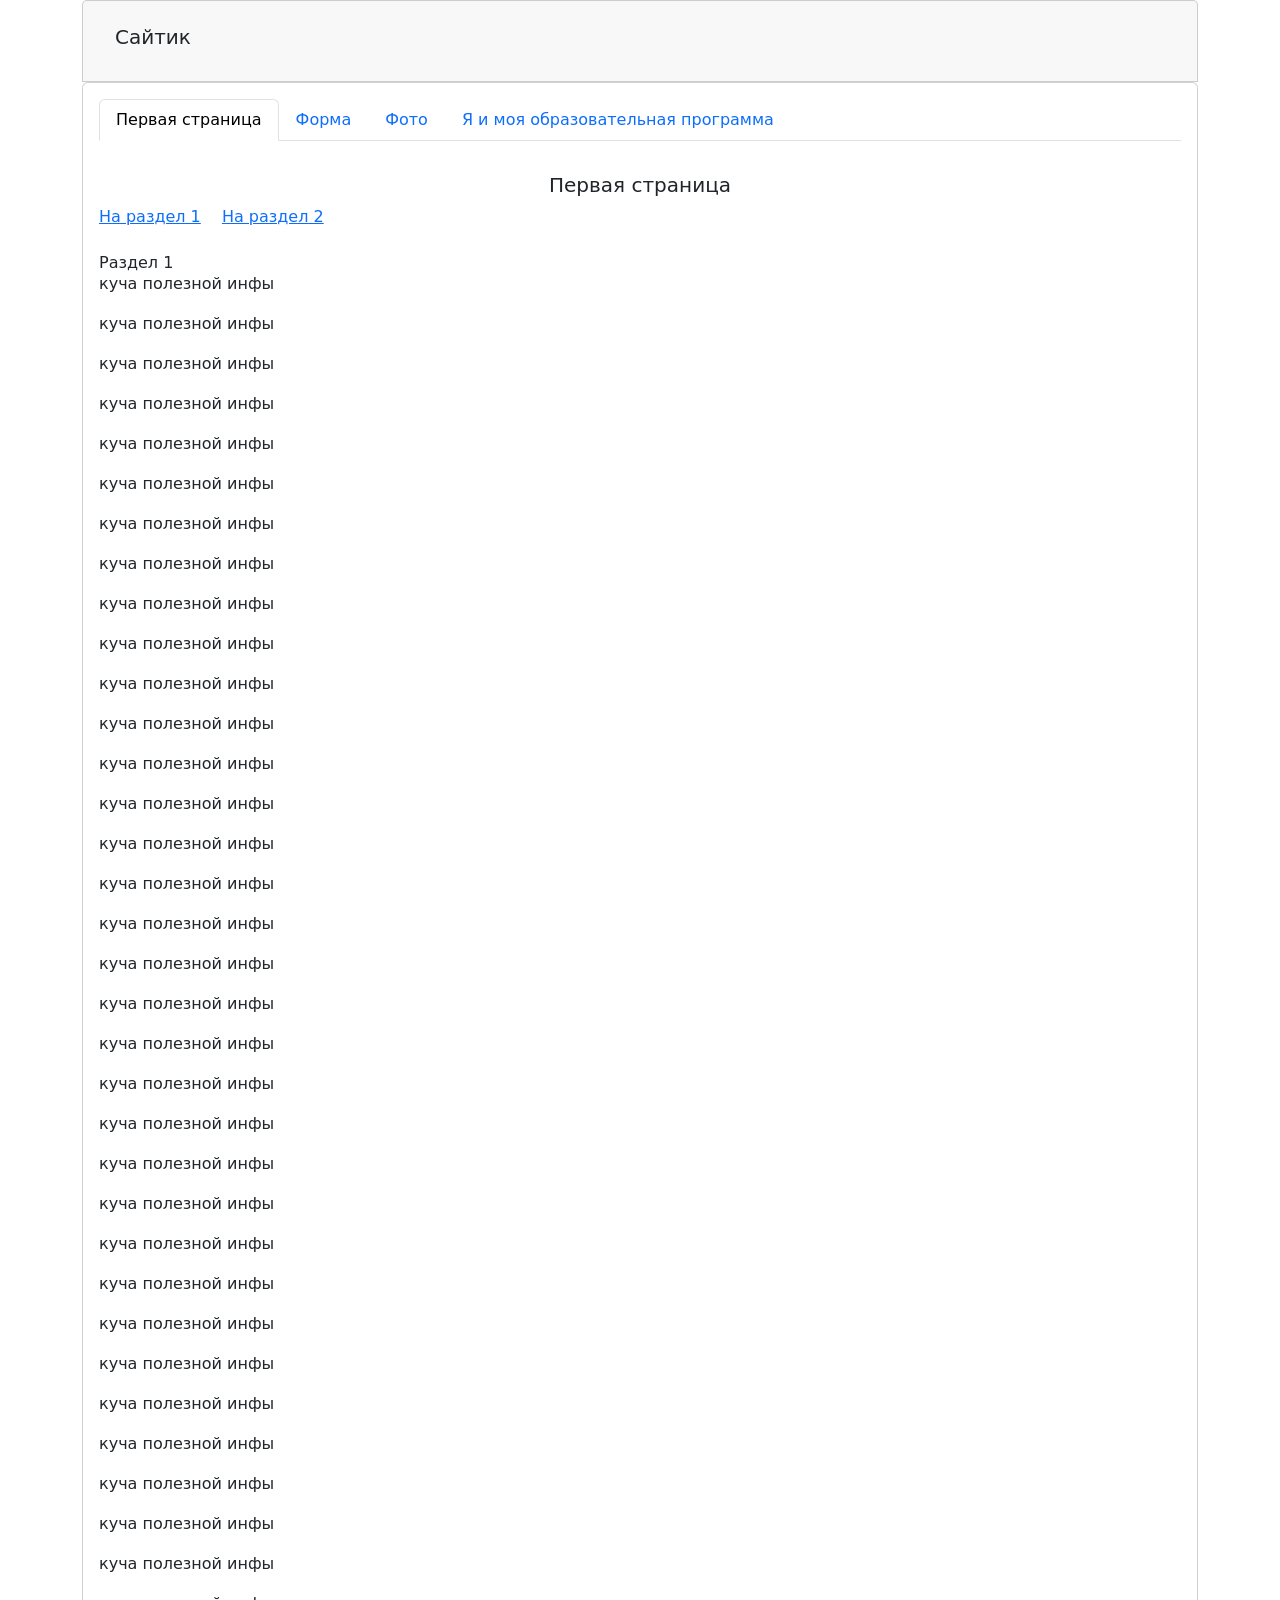
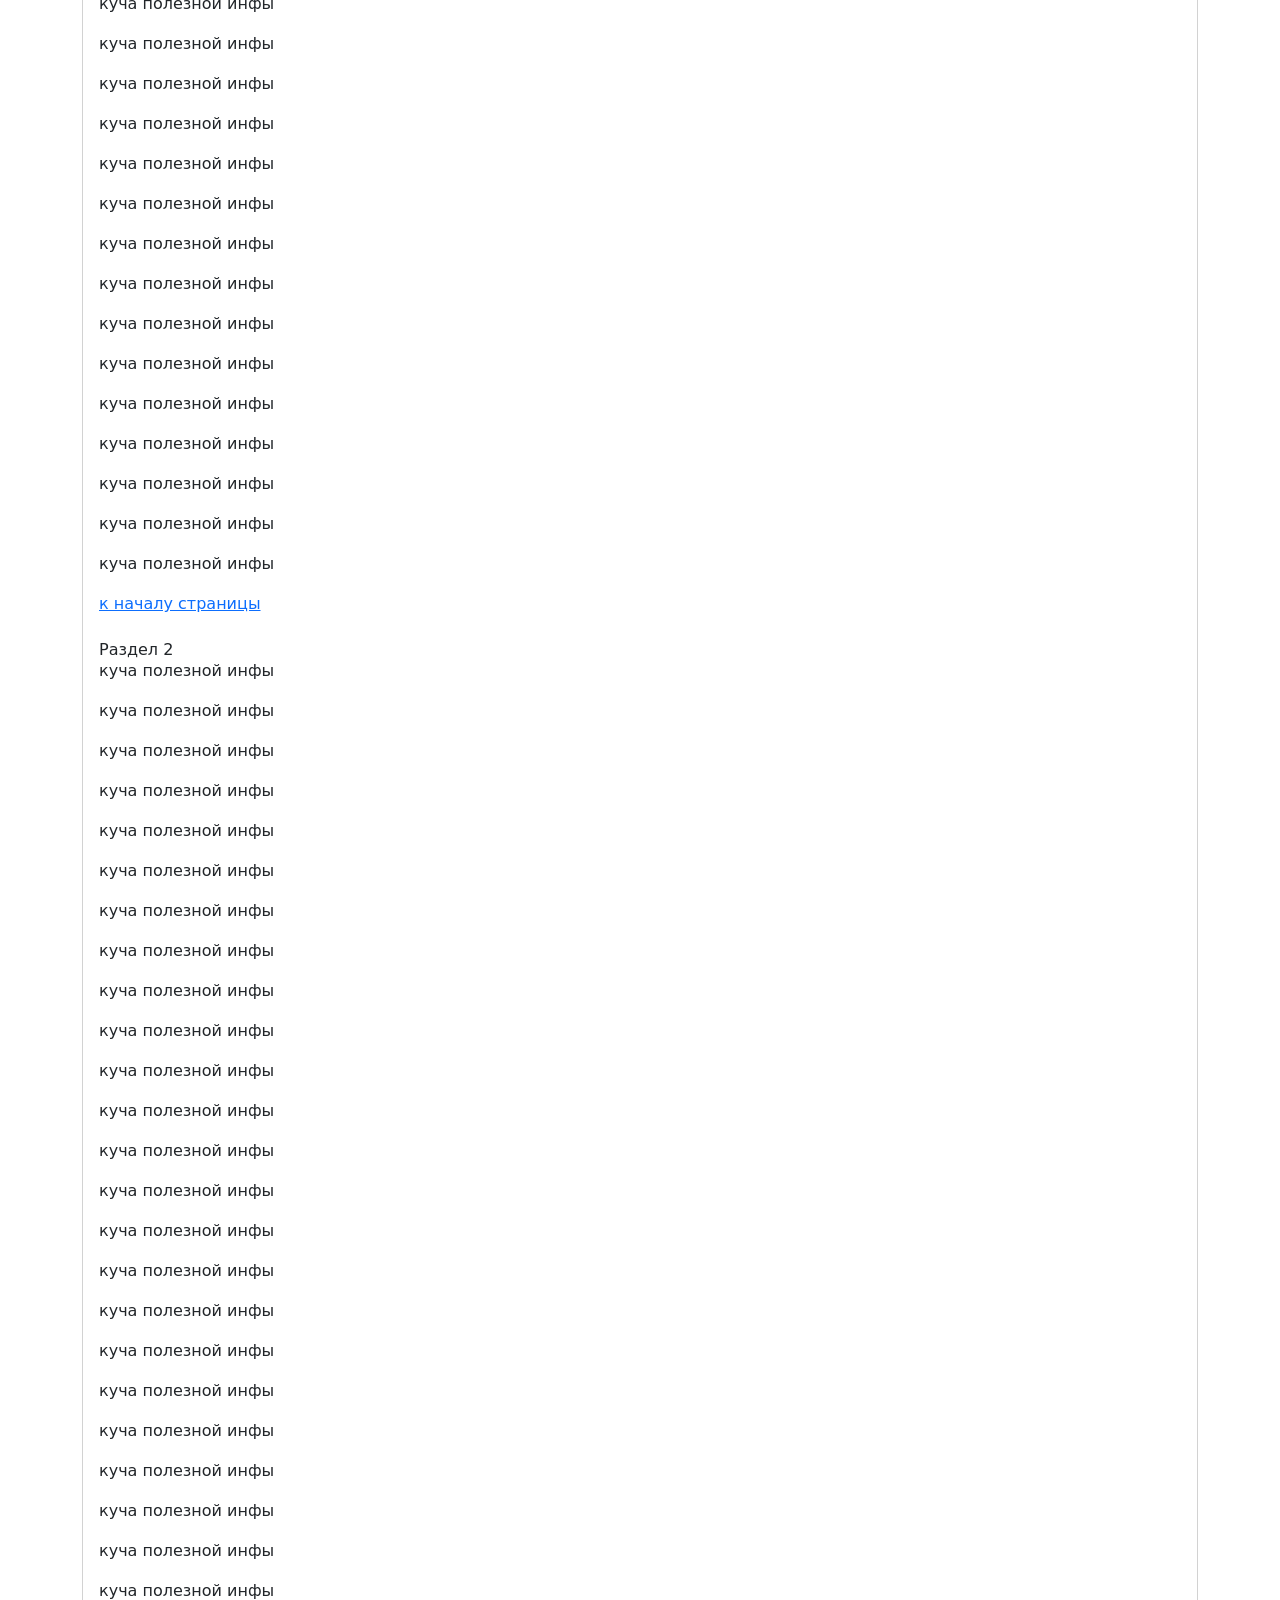
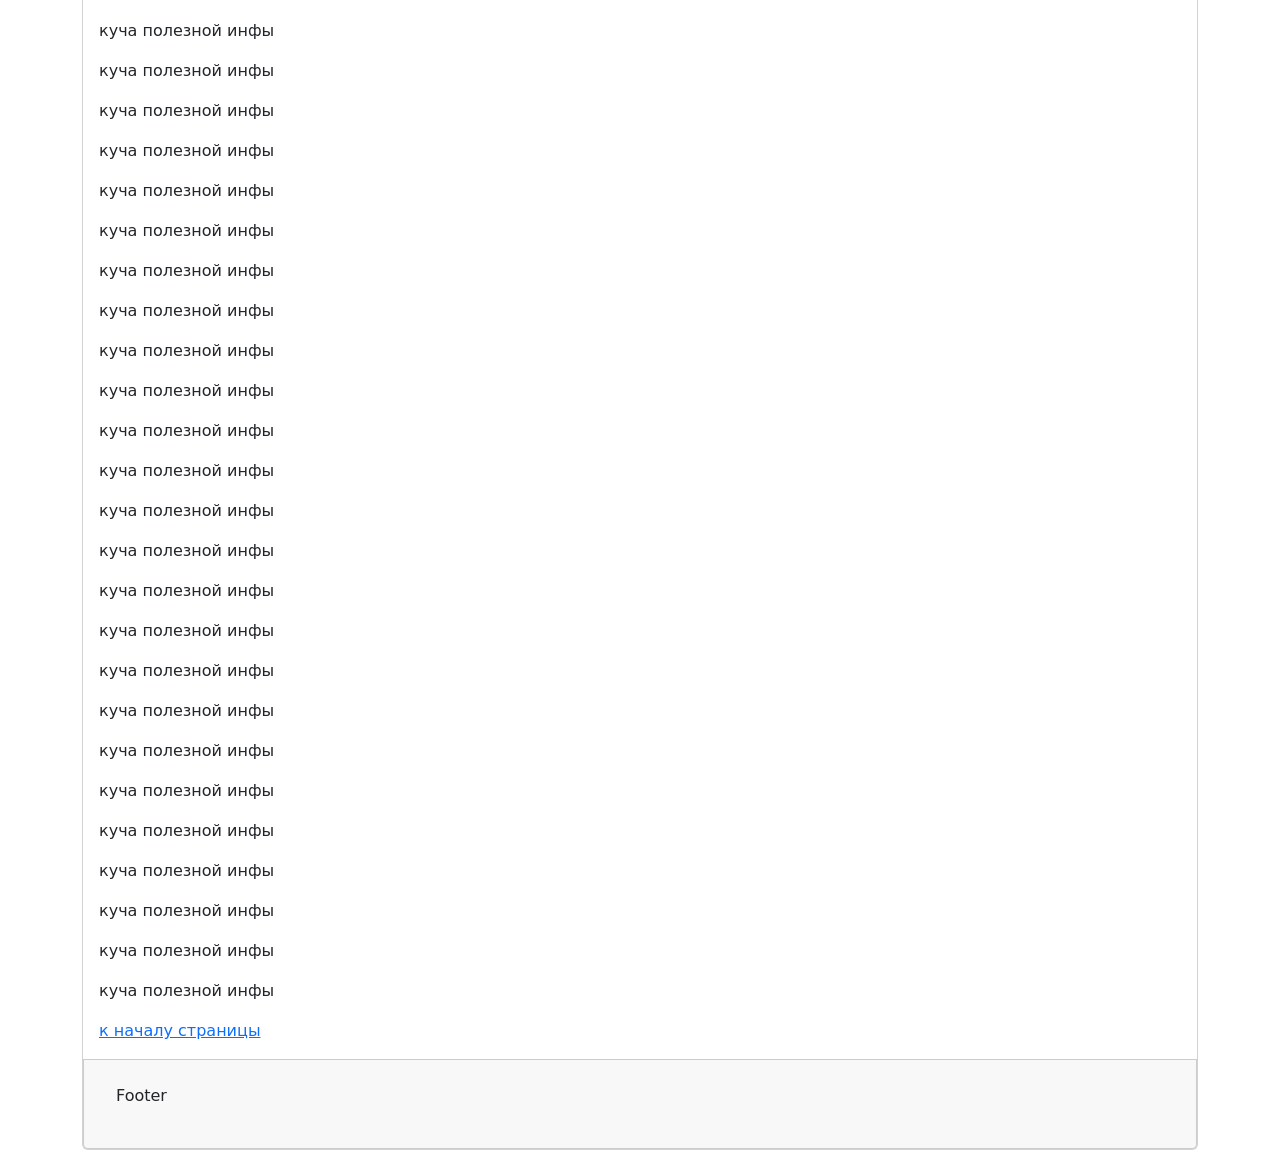
==== index.html @ 2c3e349f "Test" ====
<!doctype html>
<html lang="ru">

<head>
    <meta charset="utf-8">
    <!-- Адаптивность: ширина viewport равна ширине устройства, масштаб 100% -->
    <meta content="width=device-width, initial-scale=1" name="viewport">
    <title>Первая страница — учебный сайт</title>

    <link href="https://cdn.jsdelivr.net/npm/bootstrap@5.3.3/dist/css/bootstrap.min.css" rel="stylesheet"
        integrity="sha384-QWTKZyjpPEjISv5WaRU9OFeRpok6YctnYmDr5pNlyT2bRjXh0JMhjY6hW+ALEwIH" crossorigin="anonymous">
    <link rel="stylesheet" type="text/css" href="./css/my.css">
</head>

<body>

    <!-- .container — центрированный блок с адаптивной максимальной шириной -->
    <div class="container">

        <!-- ШАПКА САЙТА (одинакова на всех страницах). Фон — картинка из папки images -->
        <header class="card card-header">
            <div class="card-body">
                <h5>Сайтик</a></h5>
            </div>
        </header>

        <div class="card">
            <!-- НАВИГАЦИЯ (одинакова на всех страницах).
                 Класс "active" и aria-current отмечают текущую страницу. -->
            <nav class="card-body">
                <ul class="nav nav-tabs">
                    <li class="nav-item"><a class="nav-link active" aria-current="page" href="./index.html">Первая
                            страница</a></li>
                    <li class="nav-item"><a class="nav-link" href="./form.html">Форма</a></li>
                    <li class="nav-item"><a class="nav-link" href="photos.html">Фото</a></li>
                    <li class="nav-item"><a class="nav-link" href="./program.html">Я и моя образовательная программа</a></li>
                </ul>
            </nav>


            <!-- начало уникального содержания страницы -->
            <main class="card-body">
                <!-- id используется как якорь для ссылок «к началу страницы». -->
                <h5 class="card-title text-center" id="top_of_page">Первая страница</h5>

                <!-- Ссылки-якоря: href="#id" прокручивает страницу к элементу с этим id -->
                <a class="card-link" href="#section_1">На раздел 1</a>
                <a class="card-link" href="#section_2">На раздел 2</a>

                <!-- Раздел 1. Якорь id стоит прямо на заголовке (отдельная пустая ссылка не нужна) -->
                <h6 class="card-subtitle" id="section_1">Раздел 1</h6>
                <p class="card-text">куча полезной инфы</p>
                <p class="card-text">куча полезной инфы</p>
                <p class="card-text">куча полезной инфы</p>
                <p class="card-text">куча полезной инфы</p>
                <p class="card-text">куча полезной инфы</p>
                <p class="card-text">куча полезной инфы</p>
                <p class="card-text">куча полезной инфы</p>
                <p class="card-text">куча полезной инфы</p>
                <p class="card-text">куча полезной инфы</p>
                <p class="card-text">куча полезной инфы</p>
                <p class="card-text">куча полезной инфы</p>
                <p class="card-text">куча полезной инфы</p>
                <p class="card-text">куча полезной инфы</p>
                <p class="card-text">куча полезной инфы</p>
                <p class="card-text">куча полезной инфы</p>
                <p class="card-text">куча полезной инфы</p>
                <p class="card-text">куча полезной инфы</p>
                <p class="card-text">куча полезной инфы</p>
                <p class="card-text">куча полезной инфы</p>
                <p class="card-text">куча полезной инфы</p>
                <p class="card-text">куча полезной инфы</p>
                <p class="card-text">куча полезной инфы</p>
                <p class="card-text">куча полезной инфы</p>
                <p class="card-text">куча полезной инфы</p>
                <p class="card-text">куча полезной инфы</p>
                <p class="card-text">куча полезной инфы</p>
                <p class="card-text">куча полезной инфы</p>
                <p class="card-text">куча полезной инфы</p>
                <p class="card-text">куча полезной инфы</p>
                <p class="card-text">куча полезной инфы</p>
                <p class="card-text">куча полезной инфы</p>
                <p class="card-text">куча полезной инфы</p>
                <p class="card-text">куча полезной инфы</p>
                <p class="card-text">куча полезной инфы</p>
                <p class="card-text">куча полезной инфы</p>
                <p class="card-text">куча полезной инфы</p>
                <p class="card-text">куча полезной инфы</p>
                <p class="card-text">куча полезной инфы</p>
                <p class="card-text">куча полезной инфы</p>
                <p class="card-text">куча полезной инфы</p>
                <p class="card-text">куча полезной инфы</p>
                <p class="card-text">куча полезной инфы</p>
                <p class="card-text">куча полезной инфы</p>
                <p class="card-text">куча полезной инфы</p>
                <p class="card-text">куча полезной инфы</p>
                <p class="card-text">куча полезной инфы</p>
                <p class="card-text">куча полезной инфы</p>
                <p class="card-text">куча полезной инфы</p>
                <a class="card-link" href="#top_of_page">к началу страницы</a>

                <!-- Раздел 2 -->
                <h6 class="card-subtitle" id="section_2">Раздел 2</h6>
                <p class="card-text">куча полезной инфы</p>
                <p class="card-text">куча полезной инфы</p>
                <p class="card-text">куча полезной инфы</p>
                <p class="card-text">куча полезной инфы</p>
                <p class="card-text">куча полезной инфы</p>
                <p class="card-text">куча полезной инфы</p>
                <p class="card-text">куча полезной инфы</p>
                <p class="card-text">куча полезной инфы</p>
                <p class="card-text">куча полезной инфы</p>
                <p class="card-text">куча полезной инфы</p>
                <p class="card-text">куча полезной инфы</p>
                <p class="card-text">куча полезной инфы</p>
                <p class="card-text">куча полезной инфы</p>
                <p class="card-text">куча полезной инфы</p>
                <p class="card-text">куча полезной инфы</p>
                <p class="card-text">куча полезной инфы</p>
                <p class="card-text">куча полезной инфы</p>
                <p class="card-text">куча полезной инфы</p>
                <p class="card-text">куча полезной инфы</p>
                <p class="card-text">куча полезной инфы</p>
                <p class="card-text">куча полезной инфы</p>
                <p class="card-text">куча полезной инфы</p>
                <p class="card-text">куча полезной инфы</p>
                <p class="card-text">куча полезной инфы</p>
                <p class="card-text">куча полезной инфы</p>
                <p class="card-text">куча полезной инфы</p>
                <p class="card-text">куча полезной инфы</p>
                <p class="card-text">куча полезной инфы</p>
                <p class="card-text">куча полезной инфы</p>
                <p class="card-text">куча полезной инфы</p>
                <p class="card-text">куча полезной инфы</p>
                <p class="card-text">куча полезной инфы</p>
                <p class="card-text">куча полезной инфы</p>
                <p class="card-text">куча полезной инфы</p>
                <p class="card-text">куча полезной инфы</p>
                <p class="card-text">куча полезной инфы</p>
                <p class="card-text">куча полезной инфы</p>
                <p class="card-text">куча полезной инфы</p>
                <p class="card-text">куча полезной инфы</p>
                <p class="card-text">куча полезной инфы</p>
                <p class="card-text">куча полезной инфы</p>
                <p class="card-text">куча полезной инфы</p>
                <p class="card-text">куча полезной инфы</p>
                <p class="card-text">куча полезной инфы</p>
                <p class="card-text">куча полезной инфы</p>
                <p class="card-text">куча полезной инфы</p>
                <p class="card-text">куча полезной инфы</p>
                <p class="card-text">куча полезной инфы</p>
                <p class="card-text">куча полезной инфы</p>
                <a class="card-link" href="#top_of_page">к началу страницы</a>
            </main>
            <!-- окончание уникального содержания страницы -->



            <!-- ПОДВАЛ САЙТА (одинаков на всех страницах) -->
            <footer class="card card-footer">
                <div class="card-body">
                    <p>Footer</p>
                </div>
            </footer>
        </div>
    </div>

    <script crossorigin="anonymous"
        integrity="sha384-YvpcrYf0tY3lHB60NNkmXc5s9fDVZLESaAA55NDzOxhy9GkcIdslK1eN7N6jIeHz"
        src="https://cdn.jsdelivr.net/npm/bootstrap@5.3.3/dist/js/bootstrap.bundle.min.js"></script>
</body>

</html>
---- css/my.css ----
.card-subtitle {
  margin-top: 1.5rem;
}

.people {
  align-self: center;
  height: 300px;
  width: fit-content;
}

/* Прижимаем блок с оценкой к низу карточки */
.card-bottom {
    margin-top: auto; /* Это свойство съедает всё свободное место сверху, прижимая блок вниз */
}

/* (Опционально) Чтобы картинки были одинаковой высоты, если они разного размера */
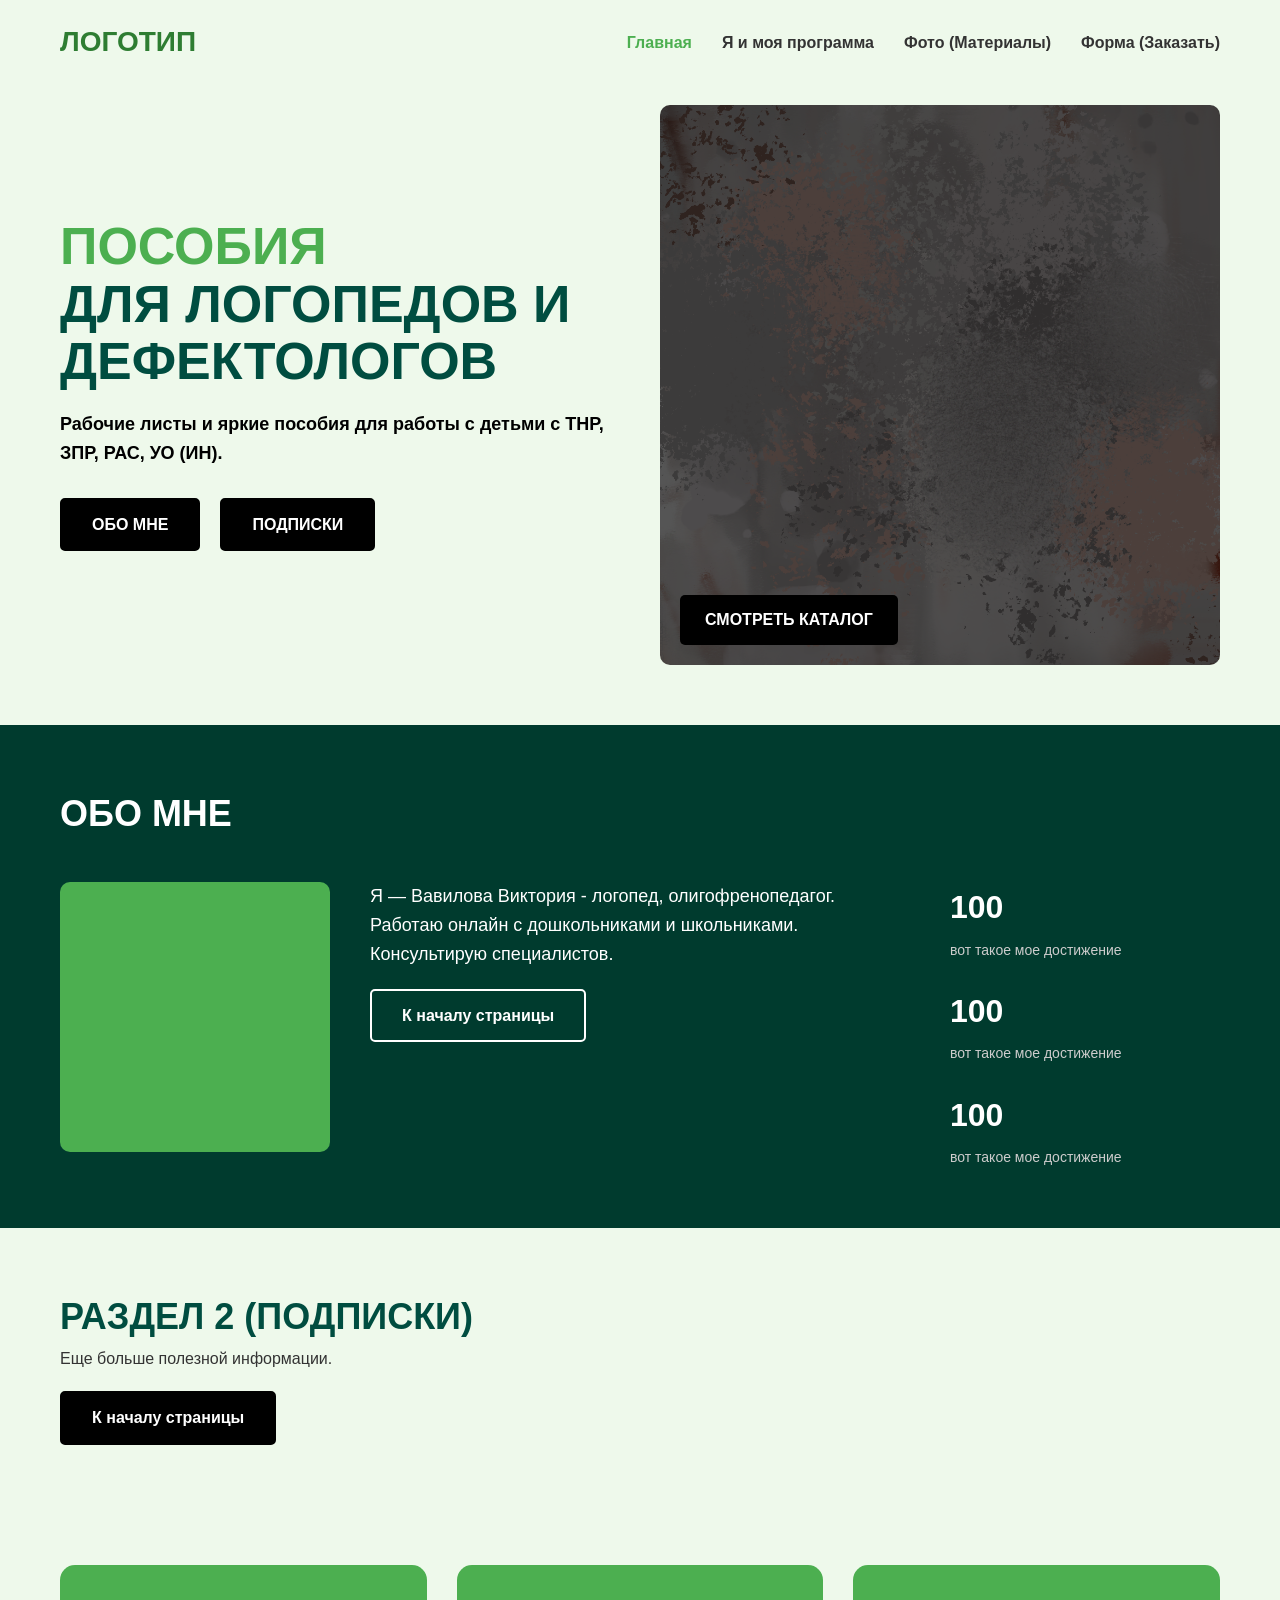
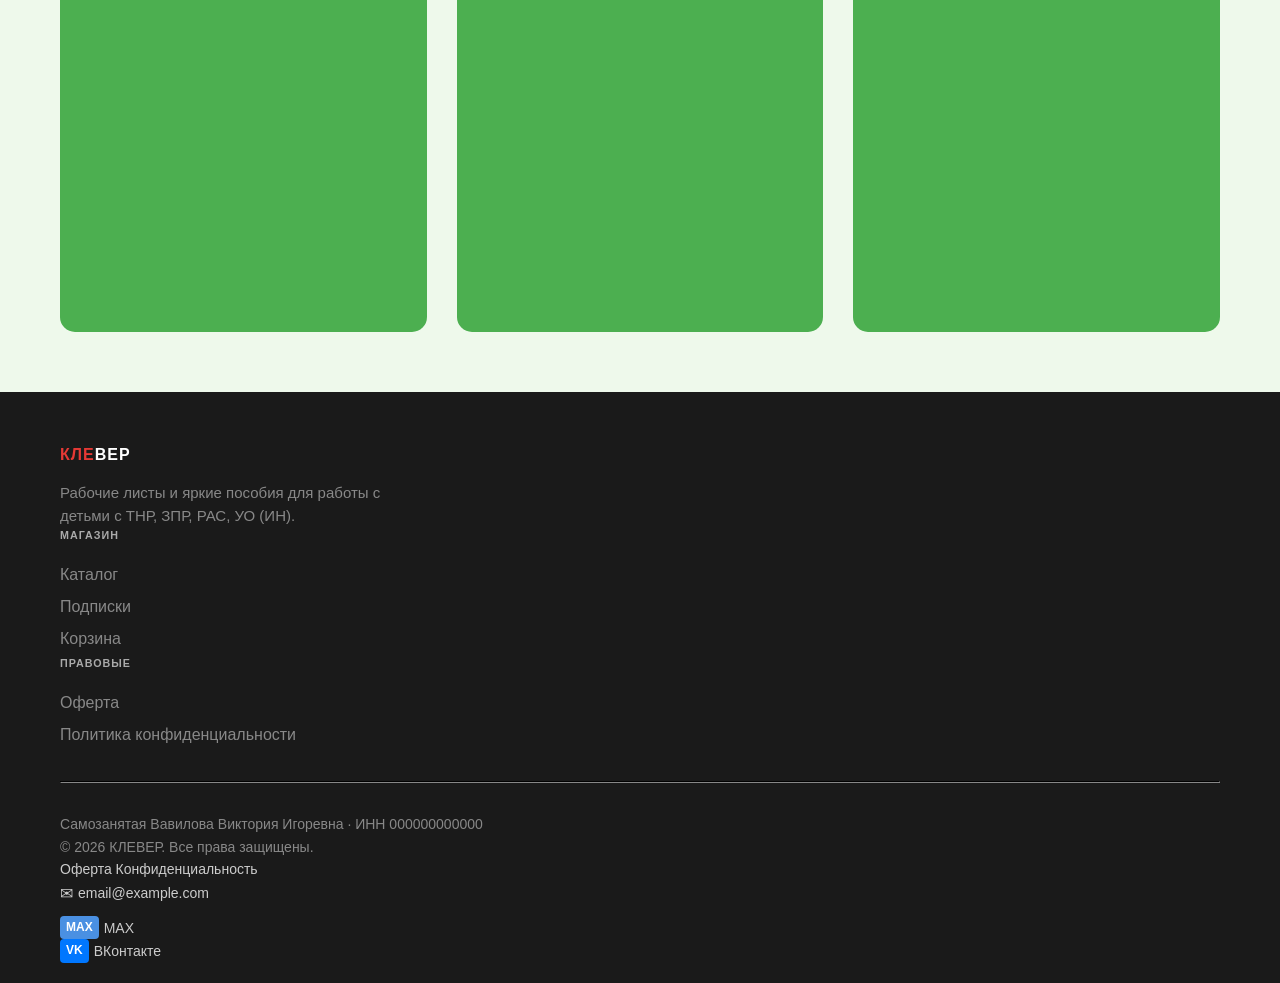
==== commit f6743e10: "Test 1" ====
--- a/index.html
+++ b/index.html
@@ -1,173 +1,182 @@
-<!doctype html>
+<!DOCTYPE html>
 <html lang="ru">
-
 <head>
-    <meta charset="utf-8">
-    <!-- Адаптивность: ширина viewport равна ширине устройства, масштаб 100% -->
-    <meta content="width=device-width, initial-scale=1" name="viewport">
-    <title>Первая страница — учебный сайт</title>
-
-    <link href="https://cdn.jsdelivr.net/npm/bootstrap@5.3.3/dist/css/bootstrap.min.css" rel="stylesheet"
-        integrity="sha384-QWTKZyjpPEjISv5WaRU9OFeRpok6YctnYmDr5pNlyT2bRjXh0JMhjY6hW+ALEwIH" crossorigin="anonymous">
-    <link rel="stylesheet" type="text/css" href="./css/my.css">
+    <meta charset="UTF-8">
+    <meta name="viewport" content="width=device-width, initial-scale=1.0">
+    <title>Главная - Логопедические пособия</title>
+    <link rel="stylesheet" href="css/my.css"> 
 </head>
-
 <body>
 
-    <!-- .container — центрированный блок с адаптивной максимальной шириной -->
-    <div class="container">
-
-        <!-- ШАПКА САЙТА (одинакова на всех страницах). Фон — картинка из папки images -->
-        <header class="card card-header">
-            <div class="card-body">
-                <h5>Сайтик</a></h5>
-            </div>
-        </header>
-
-        <div class="card">
-            <!-- НАВИГАЦИЯ (одинакова на всех страницах).
-                 Класс "active" и aria-current отмечают текущую страницу. -->
-            <nav class="card-body">
-                <ul class="nav nav-tabs">
-                    <li class="nav-item"><a class="nav-link active" aria-current="page" href="./index.html">Первая
-                            страница</a></li>
-                    <li class="nav-item"><a class="nav-link" href="./form.html">Форма</a></li>
-                    <li class="nav-item"><a class="nav-link" href="photos.html">Фото</a></li>
-                    <li class="nav-item"><a class="nav-link" href="./program.html">Я и моя образовательная программа</a></li>
+    <!-- ШАПКА САЙТА -->
+    <header class="header">
+        <div class="container header__container">
+            <a href="index.html" class="logo">Логотип</a>
+            <nav class="nav">
+                <ul class="nav__list">
+                    <li class="nav__item"><a href="index.html" class="nav__link nav__link--active">Главная</a></li>
+                    <li class="nav__item"><a href="program.html" class="nav__link">Я и моя программа</a></li>
+                    <li class="nav__item"><a href="photos.html" class="nav__link">Фото (Материалы)</a></li>
+                    <li class="nav__item"><a href="form.html" class="nav__link">Форма (Заказать)</a></li>
                 </ul>
             </nav>
+        </div>
+    </header>
 
+    <!-- ПЕРВЫЙ ЭКРАН (Hero) -->
+    <section class="hero" id="top_of_page">
+        <div class="container hero__container">
+            <div class="hero__content">
+                <!-- 1. Разделенный заголовок -->
+                <h1 class="hero__title">
+                    <span class="text-bright">ПОСОБИЯ</span><br>
+                    <span class="text-dark">ДЛЯ ЛОГОПЕДОВ И ДЕФЕКТОЛОГОВ</span>
+                </h1>
+                <!-- 2. Текст без плашек -->
+                <p class="hero__subtitle">Рабочие листы и яркие пособия для работы с детьми с ТНР, ЗПР, РАС, УО (ИН).</p>
+                
+                <!-- Черные кнопки-плашки -->
+                <div class="hero__buttons">
+                    <a href="#about-me" class="btn btn--black">ОБО МНЕ</a>
+                    <a href="#section_2" class="btn btn--black">ПОДПИСКИ</a>
+                </div>
+            </div>
+            
+            <div class="hero__image">
+                <img src="images/test.png" alt="Учитель и ребенок">
+                <!-- 7. Кнопка на картинке -->
+                <a href="photos.html" class="btn-image">СМОТРЕТЬ КАТАЛОГ</a>
+            </div>
+        </div>
+    </section>
 
-            <!-- начало уникального содержания страницы -->
-            <main class="card-body">
-                <!-- id используется как якорь для ссылок «к началу страницы». -->
-                <h5 class="card-title text-center" id="top_of_page">Первая страница</h5>
+    <!-- РАЗДЕЛ 1: "ОБО МНЕ" (Темный фон) -->
+    <section class="about-me" id="about-me">
+        <div class="container about-me__container">
+            <h2 class="section-title">ОБО МНЕ</h2>
+            <div class="about-me__content">
+                <div class="about-me__photo">
+                    <div class="placeholder-square"></div>
+                </div>
+                <div class="about-me__text">
+                    <!-- 5. Замена зеленых плашек на текст -->
+                    <p>Я — Вавилова Виктория - логопед, олигофренопедагог. Работаю онлайн с дошкольниками и школьниками. Консультирую специалистов.</p>
+                    
+                    <a href="#top_of_page" class="btn btn--light" style="margin-top: 20px;">К началу страницы</a>
+                </div>
+                <div class="about-me__stats">
+                    <div class="stat-item">
+                        <span class="stat-number">100</span>
+                        <!-- 6. Замена полосатых плашек на текст -->
+                        <p class="stat-text">вот такое мое достижение</p>
+                    </div>
+                    <div class="stat-item">
+                        <span class="stat-number">100</span>
+                        <p class="stat-text">вот такое мое достижение</p>
+                    </div>
+                    <div class="stat-item">
+                        <span class="stat-number">100</span>
+                        <p class="stat-text">вот такое мое достижение</p>
+                    </div>
+                </div>
+            </div>
+        </div>
+    </section>
 
-                <!-- Ссылки-якоря: href="#id" прокручивает страницу к элементу с этим id -->
-                <a class="card-link" href="#section_1">На раздел 1</a>
-                <a class="card-link" href="#section_2">На раздел 2</a>
+    <!-- РАЗДЕЛ 2 (Светло-зеленый фон) -->
+    <section class="section-block" id="section_2">
+        <div class="container">
+            <h2 class="section-title text-dark">РАЗДЕЛ 2 (ПОДПИСКИ)</h2>
+            <p>Еще больше полезной информации.</p>
+            <a href="#top_of_page" class="btn btn--black" style="margin-top: 20px;">К началу страницы</a>
+        </div>
+    </section>
 
-                <!-- Раздел 1. Якорь id стоит прямо на заголовке (отдельная пустая ссылка не нужна) -->
-                <h6 class="card-subtitle" id="section_1">Раздел 1</h6>
-                <p class="card-text">куча полезной инфы</p>
-                <p class="card-text">куча полезной инфы</p>
-                <p class="card-text">куча полезной инфы</p>
-                <p class="card-text">куча полезной инфы</p>
-                <p class="card-text">куча полезной инфы</p>
-                <p class="card-text">куча полезной инфы</p>
-                <p class="card-text">куча полезной инфы</p>
-                <p class="card-text">куча полезной инфы</p>
-                <p class="card-text">куча полезной инфы</p>
-                <p class="card-text">куча полезной инфы</p>
-                <p class="card-text">куча полезной инфы</p>
-                <p class="card-text">куча полезной инфы</p>
-                <p class="card-text">куча полезной инфы</p>
-                <p class="card-text">куча полезной инфы</p>
-                <p class="card-text">куча полезной инфы</p>
-                <p class="card-text">куча полезной инфы</p>
-                <p class="card-text">куча полезной инфы</p>
-                <p class="card-text">куча полезной инфы</p>
-                <p class="card-text">куча полезной инфы</p>
-                <p class="card-text">куча полезной инфы</p>
-                <p class="card-text">куча полезной инфы</p>
-                <p class="card-text">куча полезной инфы</p>
-                <p class="card-text">куча полезной инфы</p>
-                <p class="card-text">куча полезной инфы</p>
-                <p class="card-text">куча полезной инфы</p>
-                <p class="card-text">куча полезной инфы</p>
-                <p class="card-text">куча полезной инфы</p>
-                <p class="card-text">куча полезной инфы</p>
-                <p class="card-text">куча полезной инфы</p>
-                <p class="card-text">куча полезной инфы</p>
-                <p class="card-text">куча полезной инфы</p>
-                <p class="card-text">куча полезной инфы</p>
-                <p class="card-text">куча полезной инфы</p>
-                <p class="card-text">куча полезной инфы</p>
-                <p class="card-text">куча полезной инфы</p>
-                <p class="card-text">куча полезной инфы</p>
-                <p class="card-text">куча полезной инфы</p>
-                <p class="card-text">куча полезной инфы</p>
-                <p class="card-text">куча полезной инфы</p>
-                <p class="card-text">куча полезной инфы</p>
-                <p class="card-text">куча полезной инфы</p>
-                <p class="card-text">куча полезной инфы</p>
-                <p class="card-text">куча полезной инфы</p>
-                <p class="card-text">куча полезной инфы</p>
-                <p class="card-text">куча полезной инфы</p>
-                <p class="card-text">куча полезной инфы</p>
-                <p class="card-text">куча полезной инфы</p>
-                <p class="card-text">куча полезной инфы</p>
-                <a class="card-link" href="#top_of_page">к началу страницы</a>
+    <!-- СЕКЦИЯ С ТРЕМЯ КАРТОЧКАМИ -->
+    <section class="cards">
+        <div class="container cards__container">
+            <div class="card"></div>
+            <div class="card"></div>
+            <div class="card"></div>
+        </div>
+    </section>
 
-                <!-- Раздел 2 -->
-                <h6 class="card-subtitle" id="section_2">Раздел 2</h6>
-                <p class="card-text">куча полезной инфы</p>
-                <p class="card-text">куча полезной инфы</p>
-                <p class="card-text">куча полезной инфы</p>
-                <p class="card-text">куча полезной инфы</p>
-                <p class="card-text">куча полезной инфы</p>
-                <p class="card-text">куча полезной инфы</p>
-                <p class="card-text">куча полезной инфы</p>
-                <p class="card-text">куча полезной инфы</p>
-                <p class="card-text">куча полезной инфы</p>
-                <p class="card-text">куча полезной инфы</p>
-                <p class="card-text">куча полезной инфы</p>
-                <p class="card-text">куча полезной инфы</p>
-                <p class="card-text">куча полезной инфы</p>
-                <p class="card-text">куча полезной инфы</p>
-                <p class="card-text">куча полезной инфы</p>
-                <p class="card-text">куча полезной инфы</p>
-                <p class="card-text">куча полезной инфы</p>
-                <p class="card-text">куча полезной инфы</p>
-                <p class="card-text">куча полезной инфы</p>
-                <p class="card-text">куча полезной инфы</p>
-                <p class="card-text">куча полезной инфы</p>
-                <p class="card-text">куча полезной инфы</p>
-                <p class="card-text">куча полезной инфы</p>
-                <p class="card-text">куча полезной инфы</p>
-                <p class="card-text">куча полезной инфы</p>
-                <p class="card-text">куча полезной инфы</p>
-                <p class="card-text">куча полезной инфы</p>
-                <p class="card-text">куча полезной инфы</p>
-                <p class="card-text">куча полезной инфы</p>
-                <p class="card-text">куча полезной инфы</p>
-                <p class="card-text">куча полезной инфы</p>
-                <p class="card-text">куча полезной инфы</p>
-                <p class="card-text">куча полезной инфы</p>
-                <p class="card-text">куча полезной инфы</p>
-                <p class="card-text">куча полезной инфы</p>
-                <p class="card-text">куча полезной инфы</p>
-                <p class="card-text">куча полезной инфы</p>
-                <p class="card-text">куча полезной инфы</p>
-                <p class="card-text">куча полезной инфы</p>
-                <p class="card-text">куча полезной инфы</p>
-                <p class="card-text">куча полезной инфы</p>
-                <p class="card-text">куча полезной инфы</p>
-                <p class="card-text">куча полезной инфы</p>
-                <p class="card-text">куча полезной инфы</p>
-                <p class="card-text">куча полезной инфы</p>
-                <p class="card-text">куча полезной инфы</p>
-                <p class="card-text">куча полезной инфы</p>
-                <p class="card-text">куча полезной инфы</p>
-                <p class="card-text">куча полезной инфы</p>
-                <a class="card-link" href="#top_of_page">к началу страницы</a>
-            </main>
-            <!-- окончание уникального содержания страницы -->
+    <!-- НОВЫЙ ПОДВАЛ -->
+    <footer style="background-color: #1a1a1a; color: #888; padding: 50px 0 20px 0; font-family: 'Arial', sans-serif;">
+        <div class="container">
+            <!-- Верхняя часть подвала (3 колонки) -->
+            <div class="row mb-4">
+                
+                <!-- Столбец 1 -->
+                <div class="col-md-6 mb-4 mb-md-0">
+                    <h4 style="color: #fff; font-weight: 900; margin-bottom: 15px; letter-spacing: 1px;">
+                        <span style="color: #e53935;">КЛЕ</span>ВЕР
+                    </h4>
+                    <p style="color: #888; font-size: 15px; line-height: 1.5; max-width: 350px;">
+                        Рабочие листы и яркие пособия для работы с детьми с ТНР, ЗПР, РАС, УО (ИН).
+                    </p>
+                </div>
 
+                <!-- Столбец 2 -->
+                <div class="col-md-3 mb-4 mb-md-0">
+                    <h6 style="color: #aaa; font-weight: bold; margin-bottom: 15px; text-transform: uppercase; letter-spacing: 1px;">Магазин</h6>
+                    <ul style="list-style: none; padding: 0; margin: 0; line-height: 2;">
+                        <li><a href="photos.html" style="color: #888; text-decoration: none;">Каталог</a></li>
+                        <li><a href="index.html#section_2" style="color: #888; text-decoration: none;">Подписки</a></li>
+                        <li><a href="#" style="color: #888; text-decoration: none;">Корзина</a></li>
+                    </ul>
+                </div>
 
+                <!-- Столбец 3 -->
+                <div class="col-md-3">
+                    <h6 style="color: #aaa; font-weight: bold; margin-bottom: 15px; text-transform: uppercase; letter-spacing: 1px;">Правовые</h6>
+                    <ul style="list-style: none; padding: 0; margin: 0; line-height: 2;">
+                        <li><a href="#" style="color: #888; text-decoration: none;">Оферта</a></li>
+                        <li><a href="#" style="color: #888; text-decoration: none;">Политика конфиденциальности</a></li>
+                    </ul>
+                </div>
+            </div>
 
-            <!-- ПОДВАЛ САЙТА (одинаков на всех страницах) -->
-            <footer class="card card-footer">
-                <div class="card-body">
-                    <p>Footer</p>
+            <!-- Разделительная линия -->
+            <hr style="border-color: #333; margin: 30px 0;">
+
+            <!-- Нижняя часть подвала (2 колонки) -->
+            <div class="row align-items-center">
+                
+                <!-- Левая часть (Реквизиты) -->
+                <div class="col-md-6 mb-3 mb-md-0">
+                    <p style="margin: 0; font-size: 14px; line-height: 1.6;">
+                        Самозанятая Вавилова Виктория Игоревна · ИНН 000000000000<br>
+                        &copy; 2026 КЛЕВЕР. Все права защищены.
+                    </p>
                 </div>
-            </footer>
+
+                <!-- Правая часть (Ссылки и соцсети) -->
+                <div class="col-md-6 d-flex flex-wrap justify-content-md-end align-items-center" style="gap: 20px; font-size: 14px;">
+                    <a href="#" style="color: #ccc; text-decoration: none;">Оферта</a>
+                    <a href="#" style="color: #ccc; text-decoration: none;">Конфиденциальность</a>
+                    
+                    <!-- Почта с иконкой-заглушкой -->
+                    <a href="mailto:email@example.com" style="color: #ccc; text-decoration: none; display: flex; align-items: center; gap: 5px;">
+                        <span style="font-size: 16px;">✉</span> email@example.com
+                    </a>
+
+                    <!-- Соцсети с иконками-заглушками -->
+                    <div class="d-flex align-items-center" style="gap: 15px; margin-top: 10px; margin-top: md-0;">
+                        <a href="#" style="color: #ccc; text-decoration: none; display: flex; align-items: center; gap: 5px;">
+                            <span style="background: #4a90e2; color: white; padding: 2px 6px; border-radius: 4px; font-size: 12px; font-weight: bold;">MAX</span> MAX
+                        </a>
+                        <a href="#" style="color: #ccc; text-decoration: none; display: flex; align-items: center; gap: 5px;">
+                            <span style="background: #0077FF; color: white; padding: 2px 6px; border-radius: 4px; font-size: 12px; font-weight: bold;">VK</span> ВКонтакте
+                        </a>
+                    </div>
+                </div>
+
+            </div>
         </div>
-    </div>
+    </footer>
+    <!-- КОНЕЦ ПОДВАЛА -->
 
-    <script crossorigin="anonymous"
-        integrity="sha384-YvpcrYf0tY3lHB60NNkmXc5s9fDVZLESaAA55NDzOxhy9GkcIdslK1eN7N6jIeHz"
-        src="https://cdn.jsdelivr.net/npm/bootstrap@5.3.3/dist/js/bootstrap.bundle.min.js"></script>
+    <script src="js/script.js"></script>
 </body>
-
 </html>
--- a/css/my.css
+++ b/css/my.css
@@ -1,3 +1,309 @@
+/* =========================================
+   1. БАЗОВЫЕ СТИЛИ И ШРИФТЫ
+   ========================================= */
+* {
+    margin: 0;
+    padding: 0;
+    box-sizing: border-box;
+}
+
+body {
+    font-family: 'Arial', sans-serif;
+    background-color: #eef9eb;
+    color: #333;
+    line-height: 1.6;
+}
+
+.container {
+    max-width: 1200px;
+    margin: 0 auto;
+    padding: 0 20px;
+}
+
+/* =========================================
+   2. ШАПКА САЙТА
+   ========================================= */
+.header {
+    background-color: #eef9eb; 
+    padding: 20px 0;
+}
+
+.header__container {
+    display: flex;
+    justify-content: space-between;
+    align-items: center;
+}
+
+.logo {
+    font-size: 28px;
+    font-weight: 900;
+    color: #2e7d32;
+    text-decoration: none;
+    text-transform: uppercase;
+}
+
+.nav__list {
+    display: flex;
+    list-style: none;
+    gap: 30px;
+}
+
+.nav__link {
+    text-decoration: none;
+    color: #333;
+    font-weight: bold;
+    font-size: 16px;
+    transition: color 0.3s;
+}
+
+.nav__link:hover, .nav__link--active {
+    color: #4caf50; 
+}
+
+/* =========================================
+   3. ПЕРВЫЙ ЭКРАН (HERO)
+   ========================================= */
+.hero {
+    padding: 20px 0 60px 0;
+    background-color: #eef9eb; 
+}
+
+.hero__container {
+    display: flex;
+    align-items: center;
+    gap: 40px;
+}
+
+.hero__content {
+    flex: 1;
+}
+
+/* Заголовок */
+.hero__title {
+    font-size: 52px;
+    line-height: 1.1;
+    font-weight: 900;
+    margin-bottom: 20px;
+    text-transform: uppercase;
+}
+
+.text-bright {
+    color: #4caf50; /* Ярко-зеленый */
+}
+
+.text-dark {
+    color: #004d40; /* Темно-зеленый */
+}
+
+.hero__subtitle {
+    font-size: 18px;
+    font-weight: bold;
+    margin-bottom: 30px;
+    color: #000; /* Черный текст */
+}
+
+/* Кнопки-плашки */
+.hero__buttons {
+    display: flex;
+    gap: 20px;
+}
+
+.btn {
+    padding: 12px 30px;
+    border-radius: 5px;
+    text-decoration: none;
+    font-weight: bold;
+    font-size: 16px;
+    transition: 0.3s;
+    display: inline-block;
+    text-align: center;
+}
+
+.btn--black {
+    background-color: #000;
+    color: #fff;
+    border: 2px solid #000;
+}
+
+.btn--black:hover {
+    background-color: #333;
+}
+
+.btn--light {
+    border: 2px solid #fff;
+    color: #fff;
+    background: transparent;
+}
+
+.btn--light:hover {
+    background: #fff;
+    color: #003b2e;
+}
+
+/* Картинка */
+.hero__image {
+    flex: 1;
+    position: relative;
+}
+
+.hero__image img {
+    width: 100%;
+    height: auto;
+    border-radius: 10px;
+    display: block;
+}
+
+/* Кнопка на картинке */
+.btn-image {
+    position: absolute;
+    bottom: 20px;
+    left: 20px;
+    background-color: #000;
+    color: #fff;
+    padding: 12px 25px;
+    border-radius: 5px;
+    text-decoration: none;
+    font-weight: bold;
+    text-transform: uppercase;
+    transition: 0.3s;
+}
+
+.btn-image:hover {
+    background-color: #333;
+}
+
+/* =========================================
+   4. СЕКЦИЯ "ОБО МНЕ" (Раздел 1) - Темный фон
+   ========================================= */
+.about-me {
+    background-color: #003b2e;
+    padding: 60px 0;
+    color: #fff;
+}
+
+.about-me__container {
+    display: flex;
+    flex-direction: column;
+    gap: 40px;
+}
+
+.section-title {
+    font-size: 36px;
+    font-weight: 900;
+    text-transform: uppercase;
+    text-align: left; 
+}
+
+.about-me__content {
+    display: flex;
+    gap: 40px;
+    align-items: flex-start;
+}
+
+.about-me__photo {
+    flex: 1;
+}
+
+.placeholder-square {
+    width: 100%;
+    aspect-ratio: 1 / 1;
+    background-color: #4caf50; 
+    border-radius: 10px;
+}
+
+.about-me__text {
+    flex: 2;
+    font-size: 18px;
+}
+
+.about-me__stats {
+    flex: 1;
+    display: flex;
+    flex-direction: column;
+    gap: 25px;
+}
+
+.stat-item .stat-number {
+    font-size: 32px;
+    font-weight: 900;
+    display: block;
+    margin-bottom: 5px;
+    color: #fff;
+}
+
+/* Текст под цифрами */
+.stat-text {
+    font-size: 14px;
+    color: #ccc;
+}
+
+/* =========================================
+   5. РАЗДЕЛ 2 - Светлый фон
+   ========================================= */
+.section-block {
+    padding: 60px 0;
+    background-color: #eef9eb; /* Светло-зеленый фон */
+}
+
+/* =========================================
+   6. СЕКЦИЯ С ТРЕМЯ КАРТОЧКАМИ
+   ========================================= */
+.cards {
+    padding: 60px 0;
+    background-color: #eef9eb; 
+}
+
+.cards__container {
+    display: flex;
+    gap: 30px;
+    justify-content: space-between;
+}
+
+.card {
+    flex: 1;
+    aspect-ratio: 1 / 1;
+    background-color: #4caf50; 
+    border-radius: 15px;
+}
+
+/* =========================================
+   7. АДАПТИВНОСТЬ
+   ========================================= */
+@media (max-width: 992px) {
+    .hero__container, .about-me__content {
+        flex-direction: column;
+    }
+    .hero__title {
+        font-size: 40px;
+    }
+}
+
+@media (max-width: 768px) {
+    .header__container {
+        flex-direction: column;
+        gap: 15px;
+    }
+    .nav__list {
+        flex-wrap: wrap;
+        justify-content: center;
+        gap: 15px;
+    }
+    .hero__title {
+        font-size: 32px;
+    }
+    .cards__container {
+        flex-direction: column;
+    }
+    .card {
+        width: 100%;
+        aspect-ratio: auto;
+        height: 200px;
+    }
+}
+
+/* =========================================
+   8. ТВОИ СТАРЫЕ КЛАССЫ
+   ========================================= */
 .card-subtitle {
   margin-top: 1.5rem;
 }
@@ -6,11 +312,9 @@
   align-self: center;
   height: 300px;
   width: fit-content;
-}
-
-/* Прижимаем блок с оценкой к низу карточки */
+  object-fit: contain; 
+}
+
 .card-bottom {
-    margin-top: auto; /* Это свойство съедает всё свободное место сверху, прижимая блок вниз */
-}
-
-/* (Опционально) Чтобы картинки были одинаковой высоты, если они разного размера */+    margin-top: auto; 
+}
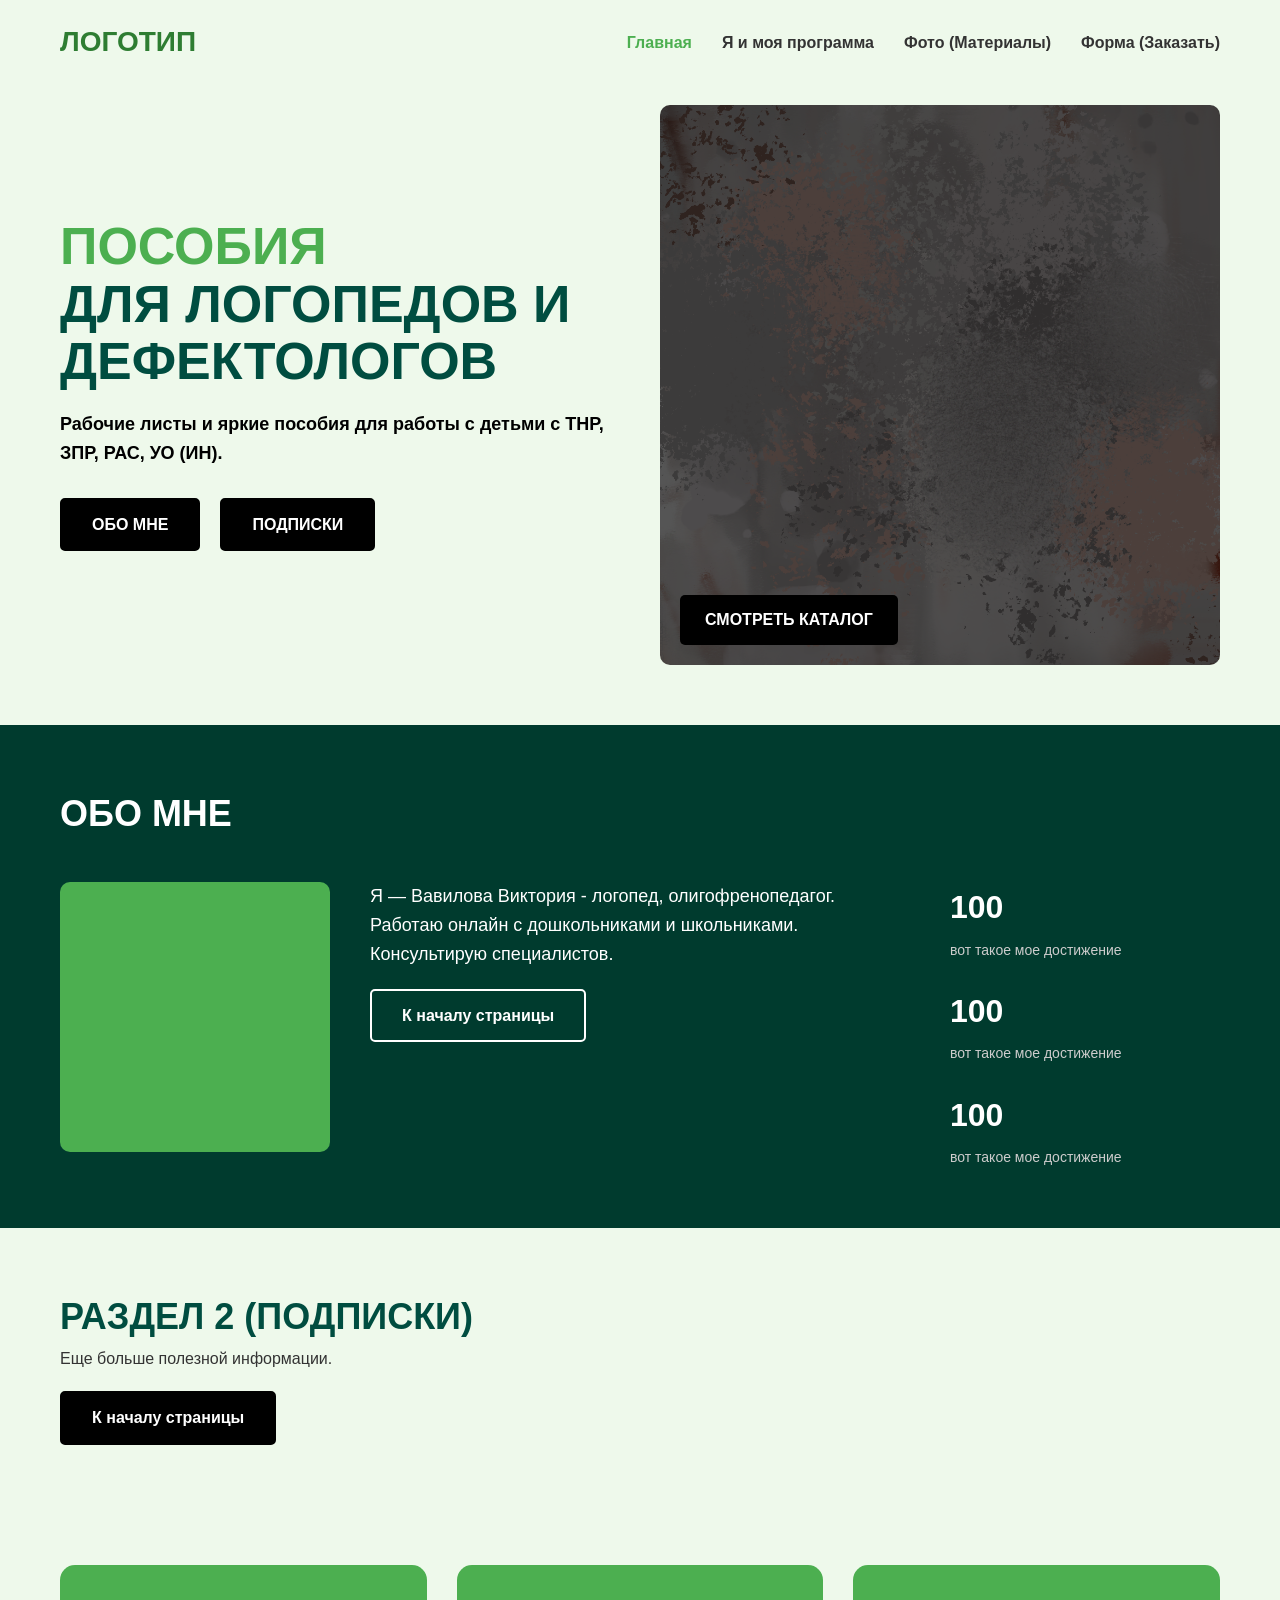
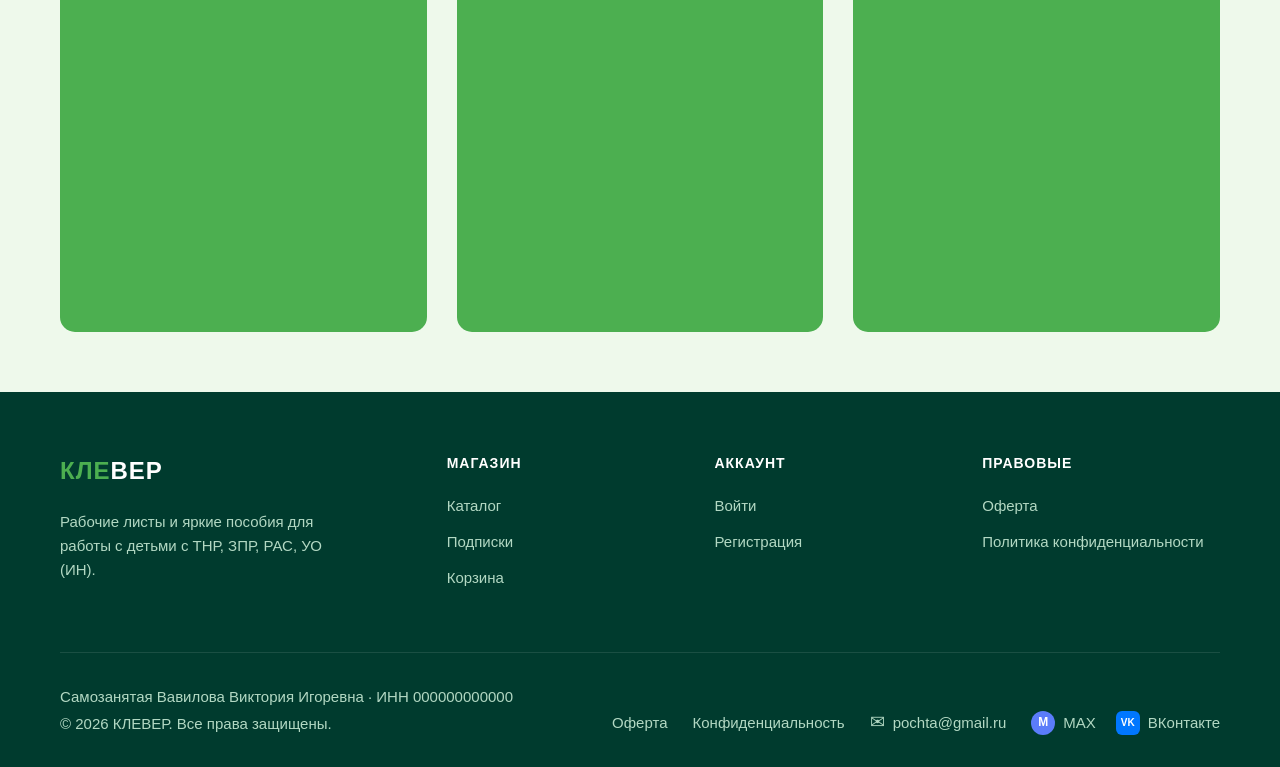
==== commit 97b92c29: "Design 1" ====
--- a/index.html
+++ b/index.html
@@ -102,80 +102,79 @@
     </section>
 
     <!-- НОВЫЙ ПОДВАЛ -->
-    <footer style="background-color: #1a1a1a; color: #888; padding: 50px 0 20px 0; font-family: 'Arial', sans-serif;">
+    <footer class="footer">
         <div class="container">
-            <!-- Верхняя часть подвала (3 колонки) -->
-            <div class="row mb-4">
+            
+            <!-- ВЕРХНЯЯ ЧАСТЬ -->
+            <div class="footer__top">
                 
-                <!-- Столбец 1 -->
-                <div class="col-md-6 mb-4 mb-md-0">
-                    <h4 style="color: #fff; font-weight: 900; margin-bottom: 15px; letter-spacing: 1px;">
-                        <span style="color: #e53935;">КЛЕ</span>ВЕР
-                    </h4>
-                    <p style="color: #888; font-size: 15px; line-height: 1.5; max-width: 350px;">
-                        Рабочие листы и яркие пособия для работы с детьми с ТНР, ЗПР, РАС, УО (ИН).
-                    </p>
+                <!-- Колонка 1 -->
+                <div class="footer__col footer__col--brand">
+                    <h3 class="footer__logo"><span>КЛЕ</span>ВЕР</h3>
+                    <p class="footer__desc">Рабочие листы и яркие пособия для работы с детьми с ТНР, ЗПР, РАС, УО (ИН).</p>
                 </div>
 
-                <!-- Столбец 2 -->
-                <div class="col-md-3 mb-4 mb-md-0">
-                    <h6 style="color: #aaa; font-weight: bold; margin-bottom: 15px; text-transform: uppercase; letter-spacing: 1px;">Магазин</h6>
-                    <ul style="list-style: none; padding: 0; margin: 0; line-height: 2;">
-                        <li><a href="photos.html" style="color: #888; text-decoration: none;">Каталог</a></li>
-                        <li><a href="index.html#section_2" style="color: #888; text-decoration: none;">Подписки</a></li>
-                        <li><a href="#" style="color: #888; text-decoration: none;">Корзина</a></li>
+                <!-- Колонка 2 -->
+                <div class="footer__col">
+                    <h4 class="footer__title">Магазин</h4>
+                    <ul class="footer__list">
+                        <li><a href="https://vk.ru/torikawhite">Каталог</a></li>
+                        <li><a href="https://vk.ru/torikawhite">Подписки</a></li>
+                        <li><a href="https://vk.ru/torikawhite">Корзина</a></li>
                     </ul>
                 </div>
 
-                <!-- Столбец 3 -->
-                <div class="col-md-3">
-                    <h6 style="color: #aaa; font-weight: bold; margin-bottom: 15px; text-transform: uppercase; letter-spacing: 1px;">Правовые</h6>
-                    <ul style="list-style: none; padding: 0; margin: 0; line-height: 2;">
-                        <li><a href="#" style="color: #888; text-decoration: none;">Оферта</a></li>
-                        <li><a href="#" style="color: #888; text-decoration: none;">Политика конфиденциальности</a></li>
+                <!-- Колонка 3 -->
+                <div class="footer__col">
+                    <h4 class="footer__title">Аккаунт</h4>
+                    <ul class="footer__list">
+                        <li><a href="https://vk.ru/torikawhite">Войти</a></li>
+                        <li><a href="https://vk.ru/torikawhite">Регистрация</a></li>
+                    </ul>
+                </div>
+
+                <!-- Колонка 4 -->
+                <div class="footer__col">
+                    <h4 class="footer__title">Правовые</h4>
+                    <ul class="footer__list">
+                        <li><a href="https://vk.ru/torikawhite">Оферта</a></li>
+                        <li><a href="https://vk.ru/torikawhite">Политика конфиденциальности</a></li>
                     </ul>
                 </div>
             </div>
 
-            <!-- Разделительная линия -->
-            <hr style="border-color: #333; margin: 30px 0;">
+            <hr class="footer__divider">
 
-            <!-- Нижняя часть подвала (2 колонки) -->
-            <div class="row align-items-center">
+            <!-- НИЖНЯЯ ЧАСТЬ -->
+            <div class="footer__bottom">
                 
-                <!-- Левая часть (Реквизиты) -->
-                <div class="col-md-6 mb-3 mb-md-0">
-                    <p style="margin: 0; font-size: 14px; line-height: 1.6;">
-                        Самозанятая Вавилова Виктория Игоревна · ИНН 000000000000<br>
-                        &copy; 2026 КЛЕВЕР. Все права защищены.
-                    </p>
+                <!-- Реквизиты -->
+                <div class="footer__requisites">
+                    <p>Самозанятая Вавилова Виктория Игоревна · ИНН 000000000000</p>
+                    <p>&copy; 2026 КЛЕВЕР. Все права защищены.</p>
                 </div>
 
-                <!-- Правая часть (Ссылки и соцсети) -->
-                <div class="col-md-6 d-flex flex-wrap justify-content-md-end align-items-center" style="gap: 20px; font-size: 14px;">
-                    <a href="#" style="color: #ccc; text-decoration: none;">Оферта</a>
-                    <a href="#" style="color: #ccc; text-decoration: none;">Конфиденциальность</a>
+                <!-- Ссылки и соцсети -->
+                <div class="footer__links">
+                    <a href="https://vk.ru/torikawhite">Оферта</a>
+                    <a href="https://vk.ru/torikawhite">Конфиденциальность</a>
                     
-                    <!-- Почта с иконкой-заглушкой -->
-                    <a href="mailto:email@example.com" style="color: #ccc; text-decoration: none; display: flex; align-items: center; gap: 5px;">
-                        <span style="font-size: 16px;">✉</span> email@example.com
+                    <a href="https://vk.ru/torikawhite">
+                        <span class="footer__icon-mail">✉</span> pochta@gmail.ru
                     </a>
 
-                    <!-- Соцсети с иконками-заглушками -->
-                    <div class="d-flex align-items-center" style="gap: 15px; margin-top: 10px; margin-top: md-0;">
-                        <a href="#" style="color: #ccc; text-decoration: none; display: flex; align-items: center; gap: 5px;">
-                            <span style="background: #4a90e2; color: white; padding: 2px 6px; border-radius: 4px; font-size: 12px; font-weight: bold;">MAX</span> MAX
+                    <div class="footer__socials">
+                        <a href="https://vk.ru/torikawhite">
+                            <span class="icon-max">M</span> MAX
                         </a>
-                        <a href="#" style="color: #ccc; text-decoration: none; display: flex; align-items: center; gap: 5px;">
-                            <span style="background: #0077FF; color: white; padding: 2px 6px; border-radius: 4px; font-size: 12px; font-weight: bold;">VK</span> ВКонтакте
+                        <a href="https://vk.ru/torikawhite">
+                            <span class="icon-vk">VK</span> ВКонтакте
                         </a>
                     </div>
                 </div>
-
             </div>
         </div>
     </footer>
-    <!-- КОНЕЦ ПОДВАЛА -->
 
     <script src="js/script.js"></script>
 </body>
--- a/css/my.css
+++ b/css/my.css
@@ -78,7 +78,6 @@
     flex: 1;
 }
 
-/* Заголовок */
 .hero__title {
     font-size: 52px;
     line-height: 1.1;
@@ -88,21 +87,20 @@
 }
 
 .text-bright {
-    color: #4caf50; /* Ярко-зеленый */
+    color: #4caf50;
 }
 
 .text-dark {
-    color: #004d40; /* Темно-зеленый */
+    color: #004d40;
 }
 
 .hero__subtitle {
     font-size: 18px;
     font-weight: bold;
     margin-bottom: 30px;
-    color: #000; /* Черный текст */
-}
-
-/* Кнопки-плашки */
+    color: #000;
+}
+
 .hero__buttons {
     display: flex;
     gap: 20px;
@@ -140,7 +138,6 @@
     color: #003b2e;
 }
 
-/* Картинка */
 .hero__image {
     flex: 1;
     position: relative;
@@ -153,7 +150,6 @@
     display: block;
 }
 
-/* Кнопка на картинке */
 .btn-image {
     position: absolute;
     bottom: 20px;
@@ -173,7 +169,7 @@
 }
 
 /* =========================================
-   4. СЕКЦИЯ "ОБО МНЕ" (Раздел 1) - Темный фон
+   4. СЕКЦИЯ "ОБО МНЕ" (Раздел 1)
    ========================================= */
 .about-me {
     background-color: #003b2e;
@@ -231,18 +227,17 @@
     color: #fff;
 }
 
-/* Текст под цифрами */
 .stat-text {
     font-size: 14px;
     color: #ccc;
 }
 
 /* =========================================
-   5. РАЗДЕЛ 2 - Светлый фон
+   5. РАЗДЕЛ 2
    ========================================= */
 .section-block {
     padding: 60px 0;
-    background-color: #eef9eb; /* Светло-зеленый фон */
+    background-color: #eef9eb;
 }
 
 /* =========================================
@@ -267,7 +262,157 @@
 }
 
 /* =========================================
-   7. АДАПТИВНОСТЬ
+   7. ПОДВАЛ (FOOTER)
+   ========================================= */
+.footer {
+    background-color: #003b2e;
+    color: #b2d8c3;
+    padding: 60px 0 30px 0;
+    font-size: 15px;
+}
+
+.footer__top {
+    display: flex;
+    flex-wrap: wrap;
+    justify-content: space-between;
+    gap: 30px;
+    margin-bottom: 50px;
+}
+
+.footer__col {
+    flex: 1;
+    min-width: 150px;
+}
+
+.footer__col--brand {
+    flex: 1.5;
+    min-width: 250px;
+}
+
+.footer__logo {
+    color: #fff;
+    font-weight: 900;
+    font-size: 24px;
+    margin-bottom: 20px;
+    letter-spacing: 1px;
+    text-transform: uppercase;
+}
+
+.footer__logo span {
+    color: #4caf50;
+}
+
+.footer__desc {
+    max-width: 300px;
+}
+
+.footer__title {
+    color: #fff;
+    font-weight: bold;
+    margin-bottom: 20px;
+    font-size: 14px;
+    text-transform: uppercase;
+    letter-spacing: 1px;
+}
+
+.footer__list {
+    list-style: none;
+    padding: 0;
+    margin: 0;
+}
+
+.footer__list li {
+    margin-bottom: 12px;
+}
+
+.footer__list a {
+    color: #b2d8c3;
+    text-decoration: none;
+    transition: color 0.3s;
+}
+
+.footer__list a:hover {
+    color: #fff;
+}
+
+.footer__divider {
+    border: none;
+    border-top: 1px solid rgba(255, 255, 255, 0.1);
+    margin: 30px 0;
+}
+
+.footer__bottom {
+    display: flex;
+    flex-wrap: wrap;
+    justify-content: space-between;
+    align-items: flex-end;
+    gap: 20px;
+}
+
+.footer__requisites {
+    line-height: 1.8;
+}
+
+.footer__requisites p {
+    margin: 0;
+}
+
+.footer__links {
+    display: flex;
+    flex-wrap: wrap;
+    align-items: center;
+    gap: 25px;
+}
+
+.footer__links a {
+    color: #b2d8c3;
+    text-decoration: none;
+    display: flex;
+    align-items: center;
+    gap: 8px;
+    transition: color 0.3s;
+}
+
+.footer__links a:hover {
+    color: #fff;
+}
+
+.footer__icon-mail {
+    font-size: 18px;
+}
+
+.footer__socials {
+    display: flex;
+    gap: 20px;
+    align-items: center;
+}
+
+.icon-max, .icon-vk {
+    color: white;
+    display: flex;
+    align-items: center;
+    justify-content: center;
+    font-weight: bold;
+}
+
+.icon-max {
+    background: #5b7cfa;
+    width: 24px;
+    height: 24px;
+    border-radius: 50%;
+    font-size: 12px;
+}
+
+.icon-vk {
+    background: #0077FF;
+    width: 24px;
+    height: 24px;
+    border-radius: 6px;
+    font-size: 10px;
+}
+
+/* =========================================
+   8. АДАПТИВНОСТЬ
    ========================================= */
 @media (max-width: 992px) {
     .hero__container, .about-me__content {
@@ -299,10 +444,24 @@
         aspect-ratio: auto;
         height: 200px;
     }
-}
-
-/* =========================================
-   8. ТВОИ СТАРЫЕ КЛАССЫ
+    
+    /* Адаптивность для подвала */
+    .footer__top {
+        flex-direction: column;
+        gap: 40px;
+    }
+    .footer__bottom {
+        flex-direction: column;
+        align-items: flex-start;
+        gap: 30px;
+    }
+    .footer__links {
+        gap: 15px;
+    }
+}
+
+/* =========================================
+   9. ТВОИ СТАРЫЕ КЛАССЫ
    ========================================= */
 .card-subtitle {
   margin-top: 1.5rem;
@@ -317,4 +476,187 @@
 
 .card-bottom {
     margin-top: auto; 
+}
+
+/* =========================================
+   10. СТИЛИ ДЛЯ КАТАЛОГА (КАРТОЧКА ТОВАРА)
+   ========================================= */
+.catalog-wrapper {
+    background-color: #eef9eb;
+    border-radius: 30px;
+    padding: 50px 20px;
+    max-width: 1200px; /* Сделал шире, чтобы влезало несколько карточек в ряд */
+    margin: 0 auto;
+}
+
+.catalog-header {
+    text-align: center;
+    margin-bottom: 40px;
+}
+
+.catalog-title {
+    color: #004d40;
+    font-weight: 900;
+    font-size: 32px;
+    margin-bottom: 10px;
+}
+
+.catalog-subtitle {
+    color: #555;
+    font-size: 16px;
+}
+
+/* Сетка для карточек */
+.catalog-grid {
+    display: flex;
+    flex-wrap: wrap;       /* Позволяет карточкам переноситься на новую строку */
+    justify-content: center;
+    gap: 30px;             /* Расстояние между карточками */
+}
+
+/* Сама карточка товара */
+.product-card {
+    background-color: #fff;
+    border-radius: 25px;
+    overflow: hidden;
+    width: 100%;
+    max-width: 350px;      /* Чуть уменьшил ширину, чтобы влезало 3 в ряд на ПК */
+    box-shadow: 0 5px 15px rgba(0, 0, 0, 0.05); /* Легкая тень по умолчанию */
+    transition: all 0.3s ease; /* Плавная анимация для всех эффектов */
+    display: flex;
+    flex-direction: column;
+}
+
+/* ЭФФЕКТ ПРИ НАВЕДЕНИИ */
+.product-card:hover {
+    transform: translateY(-8px) scale(1.02); /* Поднимает вверх и чуть увеличивает */
+    box-shadow: 0 15px 30px rgba(0, 77, 64, 0.15); /* Появляется глубокая тень */
+}
+
+.product-image-wrapper {
+    padding: 15px;
+    padding-bottom: 0;
+}
+
+.product-image {
+    width: 100%;
+    height: 250px; /* Чуть уменьшил высоту для аккуратности */
+    object-fit: cover;
+    border-radius: 20px;
+    background-color: #4caf50; 
+}
+
+.product-info {
+    padding: 20px 25px 25px 25px;
+    display: flex;
+    flex-direction: column;
+    flex: 1; /* Чтобы все карточки были одинаковой высоты */
+}
+
+.product-type {
+    color: #a0a0a0;
+    font-size: 14px;
+    margin-bottom: 5px;
+    font-weight: 500;
+}
+
+.product-title {
+    color: #004d40;
+    font-size: 24px;
+    font-weight: bold;
+    margin-bottom: 10px;
+    line-height: 1.2;
+}
+
+.product-desc {
+    color: #333;
+    font-size: 15px;
+    line-height: 1.5;
+    margin-bottom: 25px;
+    flex: 1; /* Прижимает блок с корзиной к низу карточки */
+}
+
+/* Блок с корзиной и счетчиком */
+.product-action {
+    display: flex;
+    justify-content: space-between;
+    align-items: center;
+    border-top: 1px solid #eee;
+    padding-top: 15px;
+    margin-top: auto;
+}
+
+.product-cart-icon {
+    display: flex;
+    align-items: center;
+    gap: 10px;
+}
+
+.product-action-text {
+    font-size: 15px;
+    font-weight: bold;
+    color: #333;
+    line-height: 1.2;
+}
+
+/* Кастомный счетчик (стрелочки) */
+.product-counter {
+    display: flex;
+    align-items: center;
+    background-color: #003b2e; 
+    border-radius: 8px;
+    padding: 5px;
+    width: 80px; /* Немного уменьшил */
+    justify-content: space-between;
+}
+
+.product-count-input {
+    width: 35px;
+    background: transparent;
+    border: none;
+    color: #fff;
+    font-size: 18px;
+    font-weight: bold;
+    text-align: center;
+    outline: none;
+    -moz-appearance: textfield;
+}
+
+.product-count-input::-webkit-outer-spin-button,
+.product-count-input::-webkit-inner-spin-button {
+    -webkit-appearance: none;
+    margin: 0;
+}
+
+.product-count-arrows {
+    display: flex;
+    flex-direction: column;
+    align-items: center; /* Центрируем стрелочки */
+    justify-content: center;
+    gap: 2px;
+}
+
+.arrow-up, .arrow-down {
+    color: #4caf50; 
+    font-size: 10px;
+    cursor: pointer;
+    line-height: 1;
+    user-select: none; /* Чтобы не выделялся текст при клике */
+}
+
+/* Кнопка "Добавить в корзину" внизу страницы */
+.btn-submit-catalog {
+    background-color: #003b2e;
+    color: #fff;
+    border: none;
+    padding: 15px 40px;
+    font-size: 18px;
+    font-weight: bold;
+    border-radius: 8px;
+    cursor: pointer;
+    transition: background-color 0.3s;
+}
+
+.btn-submit-catalog:hover {
+    background-color: #004d40;
 }
